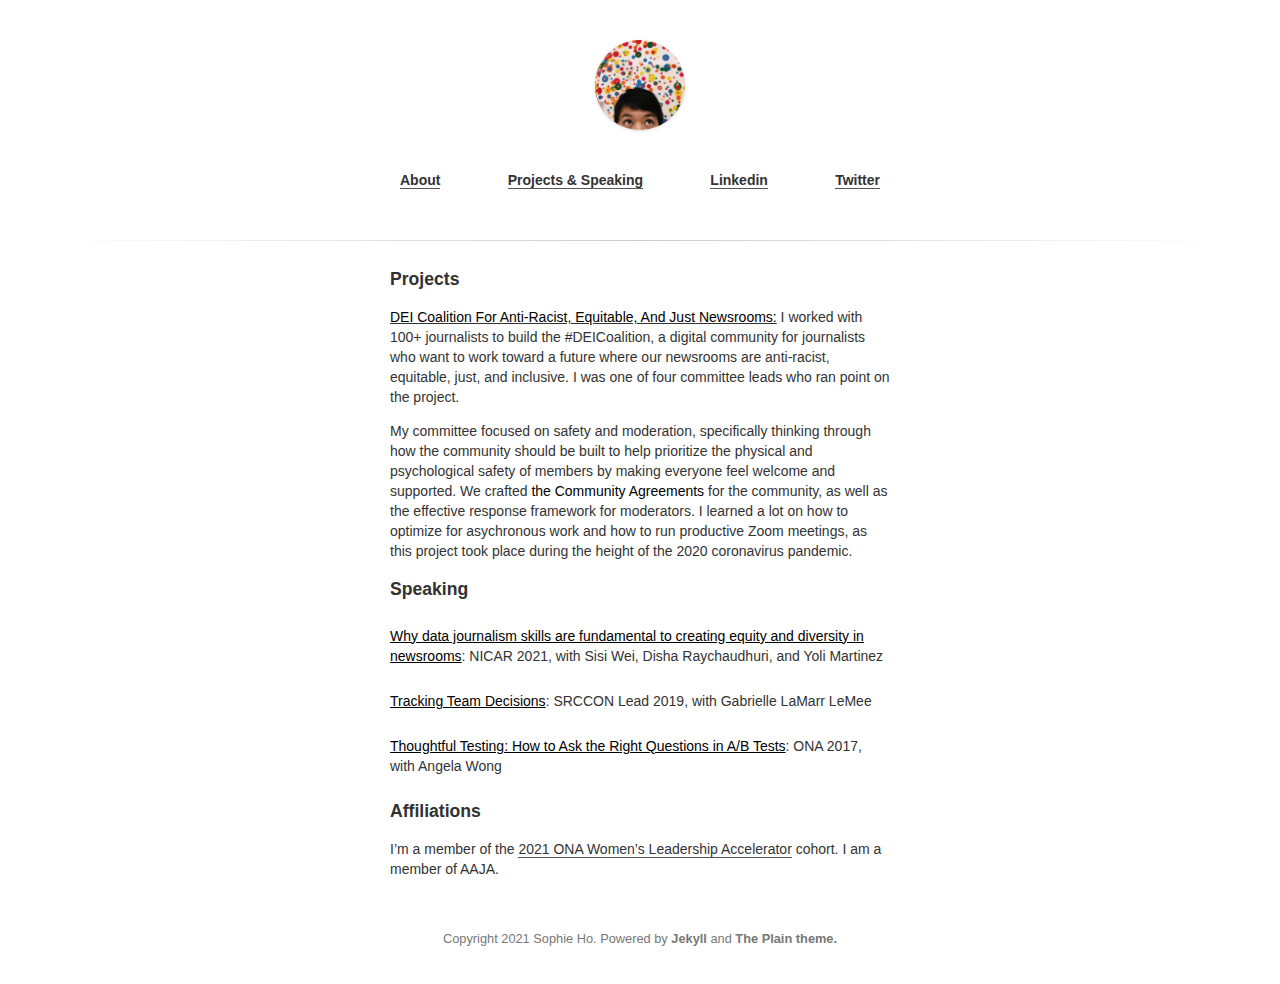
==== projects.html @ 86f59ec3 "create menu, about, and project pages" ====
<!DOCTYPE html>
<!-- HTML inspired by jekyll theme at https://heiswayi.github.io/the-plain/ -->
<html lang="en">
   <head>
      <meta http-equiv="Content-Type" content="text/html; charset=UTF-8">
      <meta http-equiv="X-UA-Compatible" content="IE=edge">
      <meta name="viewport" content="width=device-width, initial-scale=1">
      <title>Sophie Ho</title>
      <meta name="description" content="Hello from Sophie Ho">
      <link rel="icon" href="favicon.png">
      <link rel="stylesheet" href="core.css">
      <link rel="canonical" href="https://sophie-ho.github.io/">

   </head>
   <body>
      <aside class="logo"> <a href="index.html"> <img src="me.jpeg" alt="" class="logo-avatar"> </a> <span class="logo-prompt code">Home</span> </aside>
      <section>
         <div class="menu">
            <div class="tab"><strong><a href="about.html">About</a></strong></div>
            <div class="tab"><strong><a href="projects.html">Projects & Speaking</a></strong></div>
            <div class="tab"><strong><a href="https://www.linkedin.com/in/sophie-ho-3ab75245/">Linkedin</a></strong></div>
            <div class="tab"><strong><a href="https://twitter.com/sophanho">Twitter</a></strong></div>
         </div>
      </section>
      <div class="divider"></div>
      <div id="content">
         <section>
            <ul>
               <li>
                  <div class="title"><h4>Projects</h4>
                  <p><u><a href="https://opennews.org/what/community/dei-coalition/">DEI Coalition For Anti-Racist, Equitable, And Just Newsrooms:</a></u> I worked with 100+ journalists to build the #DEICoalition, a digital community for journalists who want to work toward a future where our newsrooms are anti-racist, equitable, just, and inclusive. I was one of four committee leads who ran point on the project.</p><p> My committee focused on safety and moderation, specifically thinking through how the community should be built to help prioritize the physical and psychological safety of members by making everyone feel welcome and supported. We crafted <a href="https://docs.google.com/document/d/1xzZlzvUkbGCb9EjYrLUx_QSpSGCAgSY8UuXqsxBGB3Q/edit">the Community Agreements</a> for the community, as well as the effective response framework for moderators. I learned a lot on how to optimize for asychronous work and how to run productive Zoom meetings, as this project took place during the height of the 2020 coronavirus pandemic. 
                  <h4>Speaking</h4>
<ul>
                  <li><a href="https://nicar21.pathable.co/meetings/virtual/SENvPuAw5Mgz2ut87
"><u>Why data journalism skills are fundamental to creating equity and diversity in newsrooms</u></a>: NICAR 2021, with Sisi Wei, Disha Raychaudhuri, and Yoli Martinez</li>
<li><a href="https://etherpad.opennews.org/p/SRCCONLEAD2019-tracking-team-decisions
"><u>Tracking Team Decisions</u></a>: SRCCON Lead 2019, with Gabrielle LaMarr LeMee
</li>
<li><a href="https://journalists.org/resources/thoughtful-testing-how-to-ask-the-right-questions-in-a-b-tests/
"><u>Thoughtful Testing: How to Ask the Right Questions in A/B Tests</a></u>: ONA 2017, with Angela Wong
</li>

</ul>





                  </div>
               </li>
            </ul> 
            <h4>Affiliations</h4>
            <p>I’m a member of the <a href="https://journalists.org/2021/03/10/introducing-the-2021-womens-leadership-accelerator-cohort-speakers-and-mentors/
">2021 ONA Women’s Leadership Accelerator</a> cohort. I am a member of AAJA.</p>
           
         </section>
      </div>
      <div class="footer"><span class="block">Copyright 2021 Sophie Ho. Powered by <a href="https://jekyllrb.com/"><strong>Jekyll</strong></a> and <a href="https://github.com/heiswayi/the-plain"><strong>The Plain theme.</strong></a></span></div>
   </body>
</html>
---- core.css ----
* {
	-webkit-box-sizing: border-box;
	-moz-box-sizing: border-box;
	box-sizing: border-box
}

html {
	margin: 0;
	padding: 0;
	height: 100%
}

body {
	font-size: 14px;
	line-height: 20px;
	font-weight: normal;
	font-style: normal;
	font-family: -apple-system, BlinkMacSystemFont, "Segoe UI", Roboto, Helvetica, Arial, sans-serif, "Apple Color Emoji", "Segoe UI Emoji", "Segoe UI Symbol";
	color: #333333;
	padding: 20px;
	margin: 0;
	-webkit-font-smoothing: antialiased;
	-webkit-text-size-adjust: 100%
}

@media (min-width: 992px) {
	body {
		padding: 35px 50px
	}
}

h1,
h2,
h3,
h4,
h5,
h6 {
	margin-bottom: 1rem;
	line-height: 1.25;
	color: #313131
}

h1 {
	font-size: 2rem
}

h2 {
	margin-top: 1rem;
	font-size: 1.5rem
}

h3 {
	margin-top: 1.5rem;
	font-size: 1.25rem
}

h4,
h5,
h6 {
	margin-top: 1.1rem;
	font-size: 1.1rem
}

img {
	max-width: 100%
}

a {
	color: inherit;
	text-decoration: none;
	border-bottom: 1px solid #555
}

a.image {
	display: block;
	text-align: center;
	border: 0;
	border-radius: 5px;
	margin: 30px 0
}

mark {
	background: #fffc76;
	padding: 0 5px
}

blockquote {
	border-left: 5px solid #ccc;
	margin: 40px 0;
	padding: 5px 30px;
	background: #eee
}

.logo {
	position: relative;
	margin: 0 auto 35px;
	text-align: center;
	animation-duration: 0.7s;
	animation-fill-mode: both;
	animation-name: bounce;
	-webkit-animation-duration: 0.7s;
	-webkit-animation-fill-mode: both;
	-webkit-animation-name: bounce
}

.logo a {
	background: #ddd url("logo_wrapper.png");
	color: #000;
	text-decoration: none;
	font-weight: 700;
	height: 100px;
	width: 100px;
	font-size: 1.5em;
	border-radius: 100%;
	display: inline-block;
	text-align: center;
	line-height: 100px;
	border: 5px solid #fff;
	box-sizing: border-box
}

.logo a:hover,
.logo a:focus {
	background: #f14e32
}

.logo a:hover+.logo-prompt,
.logo a:focus+.logo-prompt {
	display: inline-block !important
}

.logo a .logo-avatar {
	box-shadow: 0 1px 3px rgba(0, 0, 0, 0.15);
	-webkit-border-radius: 50%;
	-moz-border-radius: 50%;
	border-radius: 50%
}

@media (max-width: 480px) {
	.logo a:hover+.logo-prompt,
	.logo a:focus+.logo-prompt {
		display: none !important
	}
}

.logo .logo-prompt {
	position: absolute;
	display: none;
	vertical-align: middle;
	padding: 5px;
	border-radius: 3px;
	background: #666;
	background: rgba(0, 0, 0, 0.5);
	margin-left: 15px;
	color: #fff;
	font-size: 0.8235em;
	text-align: center;
	line-height: 1.2;
	top: 50%;
	margin-top: -10px
}

.logo .logo-prompt:before {
	content: "";
	border-width: 5px 5px 5px 0;
	border-style: solid;
	border-color: transparent #666;
	border-color: transparent rgba(0, 0, 0, 0.5);
	position: absolute;
	top: 50%;
	left: -5px;
	margin-top: -5px
}

.menu {
	display: -webkit-flexbox;
	display: -ms-flexbox;
	display: -webkit-flex;
	display: flex;
	-webkit-flex-flow: row wrap;
	-ms-flex-flow: row wrap;
	flex-flow: row wrap;
	-webkit-flex-pack: justify;
	-ms-flex-pack: justify;
	-webkit-justify-content: space-between;
	justify-content: space-between;
	margin: 0 10px;
}

.menu .tab {

}

iframe {
	margin: 45px 0 !important
}

ul,
ol {
	margin: 40px 0;
	padding-left: 50px
}

ul li,
ol li {
	word-wrap: break-word
}

ul img,
ol img {
	margin: 40px 0;
	border-radius: 5px
}

sup {
	vertical-align: top;
	position: relative;
	top: -0.5em;
	margin-left: 1px
}

time {
	color: #555
}

code,
pre,
.code,
.footnotes {
	font-family: Consolas, monaco, monospace
}

code {
	color: #f14e32;
	background: #eee;
	padding: 2px 6px;
	font-size: 13px
}

pre {
	display: block;
	margin-top: 0;
	margin-bottom: 1rem;
	font-size: 0.8rem;
	line-height: 1.4;
	white-space: pre;
	overflow-x: auto;
	background-color: #f9f9f9;
	border: 1px solid #ddd;
	padding: 1rem
}

pre code {
	font-size: 100%;
	color: inherit;
	background-color: transparent;
	padding: 0
}

table {
	width: 100%;
	table-layout: fixed;
	margin: 45px 0
}

table thead {
	background: #f2f2f2
}

table th {
	text-align: left;
	padding: 8px 10px;
	border-bottom: 15px solid #fff
}

table td {
	padding: 4px 0
}

iframe {
	width: 100%
}

article {
	max-width: 500px;
	margin: 0 auto
}

article h1.title {
	line-height: 1.4em;
	text-align: center;
	font-size: 1.4em
}

.divider {
	background: #ddd;
	background: -webkit-gradient(linear, left top, right top, from(rgba(255, 255, 255, 0)), color-stop(#ccc), to(rgba(255, 255, 255, 0)));
	background: -webkit-linear-gradient(left, rgba(255, 255, 255, 0), #ccc, rgba(255, 255, 255, 0));
	background: linear-gradient(to right, rgba(255, 255, 255, 0), #ccc, rgba(255, 255, 255, 0));
	height: 1px;
	margin: 2em 0
}

article .center {
	text-align: center;
	margin: 0 auto
}

article hr {
	border: 0;
	border-bottom: 1px solid #000;
	margin: 30px 0
}

article p {
	font-size: 15px;
	line-height: 1.9em;
	word-wrap: break-word
}

article .footnote {
	border: 0;
	background-color: #0087BE;
	color: #fff;
	padding-left: 2px;
	padding-right: 2px
}

article .footnotes {
	margin: 50px auto;
	display: block;
	font-size: 0.8em;
	color: #666
}

article .footnotes p {
	line-height: 1rem;
	font-weight: normal
}

article .footnotes ol {
	margin: 0;
	padding-left: 15px
}

article .footnotes ol li {
	font-weight: bold
}

article .footnotes .reversefootnote {
	border: 0;
	color: #0087BE
}

article a:hover {
	color: #369;
	border-color: #369
}

.back {
	text-align: center
}

.back a {
	text-decoration: none;
	margin: 40px auto 0;
	display: inline-block;
	padding: 10px;
	border: 0
}

.back a:before {
	content: "<<";
	margin-right: 5px;
	color: #000
}

.block {
	display: block
}

.page-navigation,
.footer {
	text-align: center;
	max-width: 500px;
	margin: 0 auto;
	font-size: 0.8rem
}

.page-navigation {
	margin: 50px auto 0 auto
}

.page-navigation a {
	display: inline-block;
	text-decoration: none;
	border-bottom: none
}

.page-navigation span {
	display: inline-block
}

.footer {
	margin-top: 50px;
	color: #777
}

.footer a {
	border: none;
	font-weight: bold
}

section {
	max-width: 500px;
	margin: 0 auto 50px auto
}

section ul {
	list-style: none;
	margin: 0;
	padding: 0
}

section ul li {
	margin: 25px 0
}

section ul li .title {
	max-width: 100%;
	word-wrap: normal !important
}

section ul li a {
	text-decoration: none;
	border: 0;
	color: #000;
	box-sizing: border-box
}

section ul li .post-date {
	float: right;
	margin: 0 0 0 20px
}

section ul li span {
	display: inline-block;
	color: #757575;
	letter-spacing: 1px;
	text-transform: uppercase
}

@media (min-width: 992px) {
	section ul li a {
		border-bottom: 2px solid transparent
	}
	section ul li a:hover {
		border-color: #000
	}
}

@keyframes bounce {
	0% {
		transform: translate3d(0, -1000px, 0)
	}
	60% {
		transform: translate3d(0, 25px, 0)
	}
	75% {
		transform: translate3d(0, -10px, 0)
	}
	90% {
		transform: translate3d(0, 5px, 0)
	}
	100% {
		transform: none
	}
}

@-webkit-keyframes bounce {
	0% {
		-webkit-transform: translate3d(0, -1000px, 0)
	}
	60% {
		-webkit-transform: translate3d(0, 25px, 0)
	}
	75% {
		-webkit-transform: translate3d(0, -10px, 0)
	}
	90% {
		-webkit-transform: translate3d(0, 5px, 0)
	}
	100% {
		-webkit-transform: none
	}
}

.highlight {
	margin: 40px 0
}

.highlight .c {
	color: #998;
	font-style: italic
}

.highlight .err {
	color: #a61717;
	background-color: #e3d2d2
}

.highlight .k {
	font-weight: bold
}

.highlight .o {
	font-weight: bold
}

.highlight .cm {
	color: #998;
	font-style: italic
}

.highlight .cp {
	color: #999;
	font-weight: bold
}

.highlight .c1 {
	color: #998;
	font-style: italic
}

.highlight .cs {
	color: #999;
	font-weight: bold;
	font-style: italic
}

.highlight .gd {
	color: #000;
	background-color: #fdd
}

.highlight .gd .x {
	color: #000;
	background-color: #faa
}

.highlight .ge {
	font-style: italic
}

.highlight .gr {
	color: #a00
}

.highlight .gh {
	color: #999
}

.highlight .gi {
	color: #000;
	background-color: #dfd
}

.highlight .gi .x {
	color: #000;
	background-color: #afa
}

.highlight .go {
	color: #888
}

.highlight .gp {
	color: #555
}

.highlight .gs {
	font-weight: bold
}

.highlight .gu {
	color: #aaa
}

.highlight .gt {
	color: #a00
}

.highlight .kc {
	font-weight: bold
}

.highlight .kd {
	font-weight: bold
}

.highlight .kp {
	font-weight: bold
}

.highlight .kr {
	font-weight: bold
}

.highlight .kt {
	color: #458;
	font-weight: bold
}

.highlight .m {
	color: #099
}

.highlight .s {
	color: #d14
}

.highlight .na {
	color: #008080
}

.highlight .nb {
	color: #0086b3
}

.highlight .nc {
	color: #458;
	font-weight: bold
}

.highlight .no {
	color: #008080
}

.highlight .ni {
	color: #800080
}

.highlight .ne {
	color: #900;
	font-weight: bold
}

.highlight .nf {
	color: #900;
	font-weight: bold
}

.highlight .nn {
	color: #555
}

.highlight .nt {
	color: #000080
}

.highlight .nv {
	color: #008080
}

.highlight .ow {
	font-weight: bold
}

.highlight .w {
	color: #bbb
}

.highlight .mf {
	color: #099
}

.highlight .mh {
	color: #099
}

.highlight .mi {
	color: #099
}

.highlight .mo {
	color: #099
}

.highlight .sb {
	color: #d14
}

.highlight .sc {
	color: #d14
}

.highlight .sd {
	color: #d14
}

.highlight .s2 {
	color: #d14
}

.highlight .se {
	color: #d14
}

.highlight .sh {
	color: #d14
}

.highlight .si {
	color: #d14
}

.highlight .sx {
	color: #d14
}

.highlight .sr {
	color: #009926
}

.highlight .s1 {
	color: #d14
}

.highlight .ss {
	color: #990073
}

.highlight .bp {
	color: #999
}

.highlight .vc {
	color: #008080
}

.highlight .vg {
	color: #008080
}

.highlight .vi {
	color: #008080
}

.highlight .il {
	color: #099
}
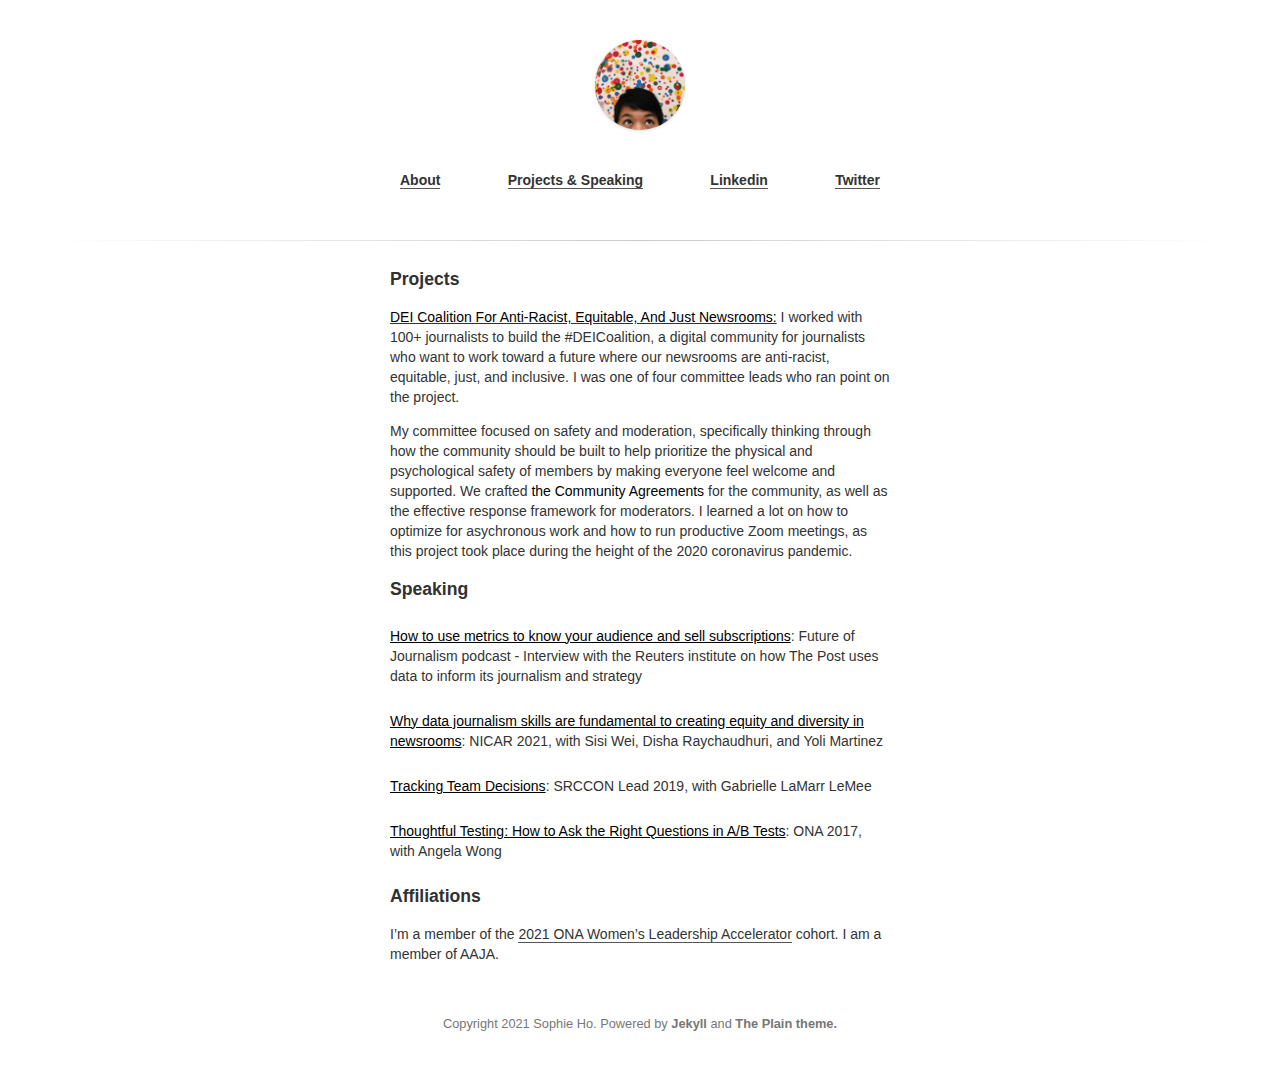
==== commit f0528f97: "Update projects.html" ====
--- a/projects.html
+++ b/projects.html
@@ -31,6 +31,8 @@
                   <p><u><a href="https://opennews.org/what/community/dei-coalition/">DEI Coalition For Anti-Racist, Equitable, And Just Newsrooms:</a></u> I worked with 100+ journalists to build the #DEICoalition, a digital community for journalists who want to work toward a future where our newsrooms are anti-racist, equitable, just, and inclusive. I was one of four committee leads who ran point on the project.</p><p> My committee focused on safety and moderation, specifically thinking through how the community should be built to help prioritize the physical and psychological safety of members by making everyone feel welcome and supported. We crafted <a href="https://docs.google.com/document/d/1xzZlzvUkbGCb9EjYrLUx_QSpSGCAgSY8UuXqsxBGB3Q/edit">the Community Agreements</a> for the community, as well as the effective response framework for moderators. I learned a lot on how to optimize for asychronous work and how to run productive Zoom meetings, as this project took place during the height of the 2020 coronavirus pandemic. 
                   <h4>Speaking</h4>
 <ul>
+   <li><a href="https://reutersinstitute.politics.ox.ac.uk/risj-review/our-podcast-how-use-metrics-know-your-audience-and-sell-subscriptions
+"><u>How to use metrics to know your audience and sell subscriptions</u></a>: Future of Journalism podcast - Interview with the Reuters institute on how The Post uses data to inform its journalism and strategy</li>
                   <li><a href="https://nicar21.pathable.co/meetings/virtual/SENvPuAw5Mgz2ut87
 "><u>Why data journalism skills are fundamental to creating equity and diversity in newsrooms</u></a>: NICAR 2021, with Sisi Wei, Disha Raychaudhuri, and Yoli Martinez</li>
 <li><a href="https://etherpad.opennews.org/p/SRCCONLEAD2019-tracking-team-decisions
